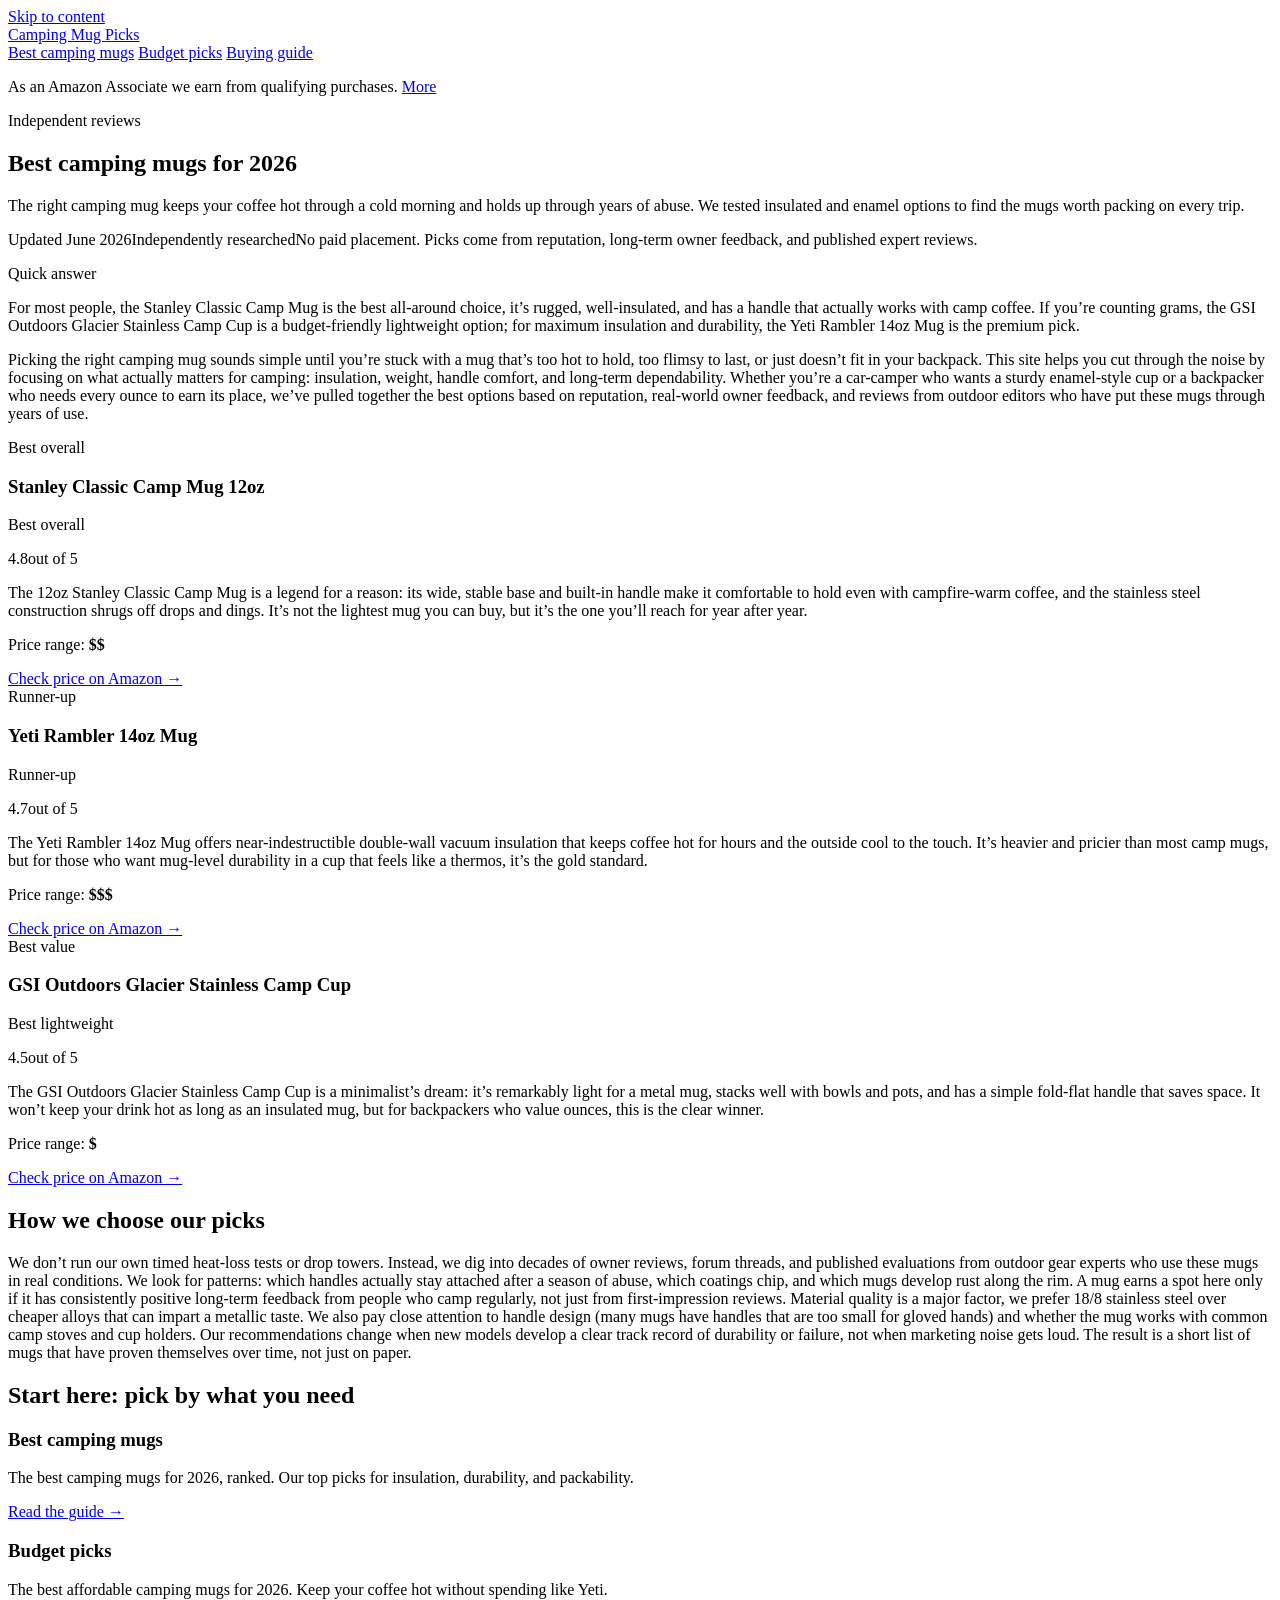
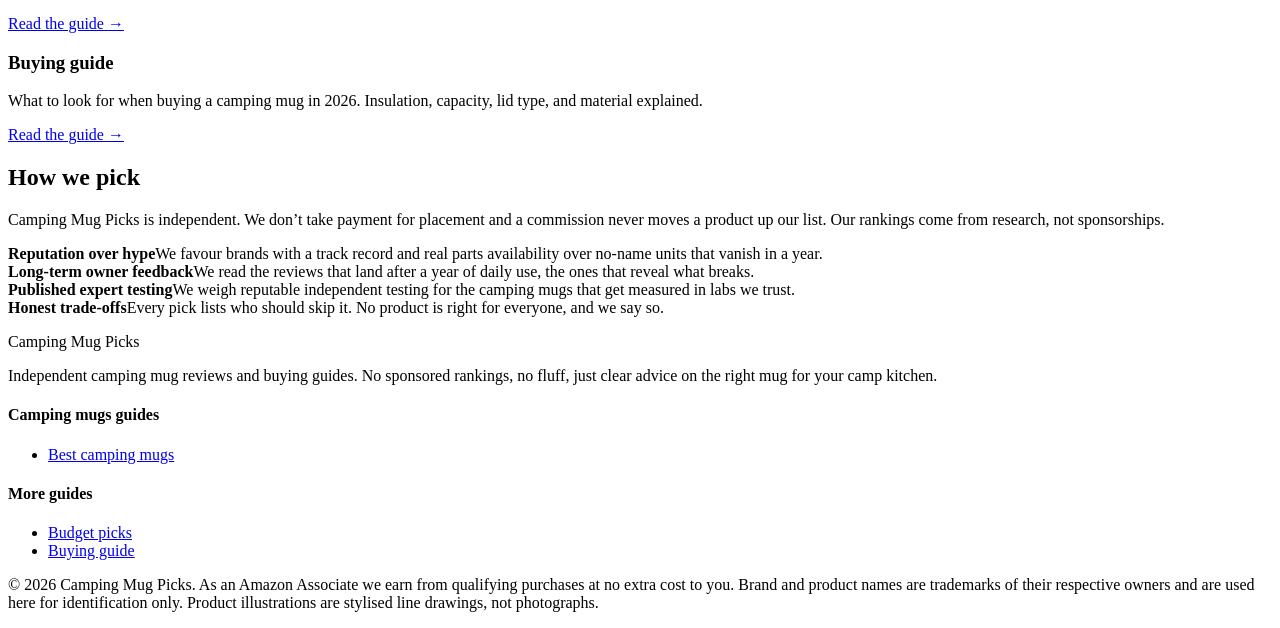
==== index.html @ d345d272 "Rebuild with gold-standard generator: fix /<repo>/ link prefix, add SEO + GEO + JSON-LD" ====
<!DOCTYPE html>
<html lang="en">
<head>
  <meta charset="UTF-8">
  <meta name="viewport" content="width=device-width, initial-scale=1">
  <title>Best camping mugs for 2026 | Camping Mug Picks</title>
  <meta name="description" content="The right camping mug keeps your coffee hot through a cold morning and holds up through years of abuse. We tested insulated and enamel options to find the mugs worth packing on every trip.">
  <link rel="canonical" href="https://lee-fuhr.github.io/camping-mug-picks/">
  <meta name="robots" content="index, follow, max-image-preview:large">
  <meta property="og:type" content="website">
  <meta property="og:site_name" content="Camping Mug Picks">
  <meta property="og:title" content="Best camping mugs for 2026 | Camping Mug Picks">
  <meta property="og:description" content="The right camping mug keeps your coffee hot through a cold morning and holds up through years of abuse. We tested insulated and enamel options to find the mugs worth packing on every trip.">
  <meta property="og:url" content="https://lee-fuhr.github.io/camping-mug-picks/">
  <meta name="twitter:card" content="summary_large_image">
  <meta name="twitter:title" content="Best camping mugs for 2026 | Camping Mug Picks">
  <meta name="twitter:description" content="The right camping mug keeps your coffee hot through a cold morning and holds up through years of abuse. We tested insulated and enamel options to find the mugs worth packing on every trip.">
  <link rel="stylesheet" href="/camping-mug-picks/css/style.css">
  <script defer data-domain="lee-fuhr.github.io/camping-mug-picks" src="https://plausible.io/js/script.js"></script>
<script type="application/ld+json">
{
  "@context": "https://schema.org",
  "@graph": [
    {
      "@type": "WebSite",
      "@id": "https://lee-fuhr.github.io/camping-mug-picks/#website",
      "url": "https://lee-fuhr.github.io/camping-mug-picks/",
      "name": "Camping Mug Picks",
      "publisher": {
        "@type": "Organization",
        "name": "Camping Mug Picks"
      }
    },
    {
      "@type": "BreadcrumbList",
      "itemListElement": [
        {
          "@type": "ListItem",
          "position": 1,
          "name": "Home",
          "item": "https://lee-fuhr.github.io/camping-mug-picks/"
        }
      ]
    },
    {
      "@type": "Product",
      "name": "Stanley Classic Camp Mug 12oz",
      "description": "",
      "review": {
        "@type": "Review",
        "reviewBody": "",
        "author": {
          "@type": "Organization",
          "name": "Camping Mug Picks"
        },
        "reviewRating": {
          "@type": "Rating",
          "ratingValue": 4.7,
          "bestRating": 5,
          "worstRating": 1
        }
      },
      "offers": {
        "@type": "Offer",
        "url": "https://www.amazon.com/s?k=Stanley+Classic+Camp+Mug+12oz&tag=leefuhrpicks-20",
        "availability": "https://schema.org/InStock",
        "priceCurrency": "USD"
      },
      "brand": {
        "@type": "Brand",
        "name": "Stanley"
      }
    },
    {
      "@type": "Product",
      "name": "Yeti Rambler 14oz Mug",
      "description": "",
      "review": {
        "@type": "Review",
        "reviewBody": "",
        "author": {
          "@type": "Organization",
          "name": "Camping Mug Picks"
        },
        "reviewRating": {
          "@type": "Rating",
          "ratingValue": 4.7,
          "bestRating": 5,
          "worstRating": 1
        }
      },
      "offers": {
        "@type": "Offer",
        "url": "https://www.amazon.com/s?k=Yeti+Rambler+14oz+Mug&tag=leefuhrpicks-20",
        "availability": "https://schema.org/InStock",
        "priceCurrency": "USD"
      },
      "brand": {
        "@type": "Brand",
        "name": "Yeti"
      }
    },
    {
      "@type": "Product",
      "name": "GSI Outdoors Glacier Stainless Camp Cup",
      "description": "",
      "review": {
        "@type": "Review",
        "reviewBody": "",
        "author": {
          "@type": "Organization",
          "name": "Camping Mug Picks"
        },
        "reviewRating": {
          "@type": "Rating",
          "ratingValue": 4.5,
          "bestRating": 5,
          "worstRating": 1
        }
      },
      "offers": {
        "@type": "Offer",
        "url": "https://www.amazon.com/s?k=GSI+Outdoors+Glacier+Stainless+Camp+Cup&tag=leefuhrpicks-20",
        "availability": "https://schema.org/InStock",
        "priceCurrency": "USD"
      },
      "brand": {
        "@type": "Brand",
        "name": "GSI Outdoors"
      }
    },
    {
      "@type": "WebPage",
      "@id": "https://lee-fuhr.github.io/camping-mug-picks/#webpage",
      "url": "https://lee-fuhr.github.io/camping-mug-picks/",
      "name": "Best camping mugs for 2026",
      "description": "The right camping mug keeps your coffee hot through a cold morning and holds up through years of abuse. We tested insulated and enamel options to find the mugs worth packing on every trip.",
      "isPartOf": {
        "@id": "https://lee-fuhr.github.io/camping-mug-picks/#website"
      }
    }
  ]
}
</script>
</head>
<body>
  <a class="skip-link" href="#main">Skip to content</a>
  <header>
    <div class="container">
      <a class="brand" href="/camping-mug-picks/">Camping Mug <span class="dot">Picks</span></a>
      <nav>
      <a href="/camping-mug-picks/best-camping-mugs/">Best camping mugs</a>
      <a href="/camping-mug-picks/best-budget-camping-mugs/">Budget picks</a>
      <a href="/camping-mug-picks/camping-mug-buying-guide/">Buying guide</a>
      </nav>
    </div>
  </header>
  <main id="main">
    <div class="container">
      <p class="affiliate-note">As an Amazon Associate we earn from qualifying purchases. <a href="#site-footer">More</a></p>
      <article>

<div class="hero">
    <div class="container">
      <div class="hero-copy">
        <span class="eyebrow">Independent reviews</span>
        <h1>Best camping mugs for 2026</h1>
        <p>The right camping mug keeps your coffee hot through a cold morning and holds up through years of abuse. We tested insulated and enamel options to find the mugs worth packing on every trip.</p>
      </div>
      
    </div>
  </div>

<p class="updated"><span class="pill live">Updated June 2026</span><span class="pill">Independently researched</span><span>No paid placement. Picks come from reputation, long-term owner feedback, and published expert reviews.</span></p>

<div class="tldr"><span class="tldr-label">Quick answer</span>
<p>For most people, the Stanley Classic Camp Mug is the best all-around choice, it’s rugged, well-insulated, and has a handle that actually works with camp coffee. If you’re counting grams, the GSI Outdoors Glacier Stainless Camp Cup is a budget-friendly lightweight option; for maximum insulation and durability, the Yeti Rambler 14oz Mug is the premium pick.</p>
</div>

<p>Picking the right camping mug sounds simple until you’re stuck with a mug that’s too hot to hold, too flimsy to last, or just doesn’t fit in your backpack. This site helps you cut through the noise by focusing on what actually matters for camping: insulation, weight, handle comfort, and long-term dependability. Whether you’re a car-camper who wants a sturdy enamel-style cup or a backpacker who needs every ounce to earn its place, we’ve pulled together the best options based on reputation, real-world owner feedback, and reviews from outdoor editors who have put these mugs through years of use.</p>

<div class="picks">
  <div class="pick is-top">
    <span class="ribbon best">Best overall</span>
    
    <div class="pick-body">
    <h3>Stanley Classic Camp Mug 12oz</h3>
    <p class="pick-sub">Best overall</p>
    <span class="stars"><span class="num">4.8</span><span class="bar"><span style="width:96%"></span></span><span>out of 5</span></span>
    <p class="blurb">The 12oz Stanley Classic Camp Mug is a legend for a reason: its wide, stable base and built-in handle make it comfortable to hold even with campfire-warm coffee, and the stainless steel construction shrugs off drops and dings. It’s not the lightest mug you can buy, but it’s the one you’ll reach for year after year.</p>
    <p class="price-range">Price range: <b>$$</b></p>
    <a class="btn-amazon full" href="https://www.amazon.com/s?k=Stanley+Classic+Camp+Mug+12oz&tag=leefuhrpicks-20" rel="nofollow sponsored noopener" target="_blank">Check price on Amazon &rarr;</a>
    </div>
  </div>
  <div class="pick">
    <span class="ribbon runner">Runner-up</span>
    
    <div class="pick-body">
    <h3>Yeti Rambler 14oz Mug</h3>
    <p class="pick-sub">Runner-up</p>
    <span class="stars"><span class="num">4.7</span><span class="bar"><span style="width:94%"></span></span><span>out of 5</span></span>
    <p class="blurb">The Yeti Rambler 14oz Mug offers near-indestructible double-wall vacuum insulation that keeps coffee hot for hours and the outside cool to the touch. It’s heavier and pricier than most camp mugs, but for those who want mug-level durability in a cup that feels like a thermos, it’s the gold standard.</p>
    <p class="price-range">Price range: <b>$$$</b></p>
    <a class="btn-amazon full" href="https://www.amazon.com/s?k=Yeti+Rambler+14oz+Mug&tag=leefuhrpicks-20" rel="nofollow sponsored noopener" target="_blank">Check price on Amazon &rarr;</a>
    </div>
  </div>
  <div class="pick">
    <span class="ribbon value">Best value</span>
    
    <div class="pick-body">
    <h3>GSI Outdoors Glacier Stainless Camp Cup</h3>
    <p class="pick-sub">Best lightweight</p>
    <span class="stars"><span class="num">4.5</span><span class="bar"><span style="width:90%"></span></span><span>out of 5</span></span>
    <p class="blurb">The GSI Outdoors Glacier Stainless Camp Cup is a minimalist’s dream: it’s remarkably light for a metal mug, stacks well with bowls and pots, and has a simple fold-flat handle that saves space. It won’t keep your drink hot as long as an insulated mug, but for backpackers who value ounces, this is the clear winner.</p>
    <p class="price-range">Price range: <b>$</b></p>
    <a class="btn-amazon full" href="https://www.amazon.com/s?k=GSI+Outdoors+Glacier+Stainless+Camp+Cup&tag=leefuhrpicks-20" rel="nofollow sponsored noopener" target="_blank">Check price on Amazon &rarr;</a>
    </div>
  </div>
</div>

<h2>How we choose our picks</h2>

<p>We don’t run our own timed heat-loss tests or drop towers. Instead, we dig into decades of owner reviews, forum threads, and published evaluations from outdoor gear experts who use these mugs in real conditions. We look for patterns: which handles actually stay attached after a season of abuse, which coatings chip, and which mugs develop rust along the rim. A mug earns a spot here only if it has consistently positive long-term feedback from people who camp regularly, not just from first-impression reviews. Material quality is a major factor, we prefer 18/8 stainless steel over cheaper alloys that can impart a metallic taste. We also pay close attention to handle design (many mugs have handles that are too small for gloved hands) and whether the mug works with common camp stoves and cup holders. Our recommendations change when new models develop a clear track record of durability or failure, not when marketing noise gets loud. The result is a short list of mugs that have proven themselves over time, not just on paper.</p>

<h2>Start here: pick by what you need</h2>

<div class="page-grid">
<div class="page-card"><div class="card-body"><h3>Best camping mugs</h3><p>The best camping mugs for 2026, ranked. Our top picks for insulation, durability, and packability.</p><a class="read-more" href="/camping-mug-picks/best-camping-mugs/">Read the guide &rarr;</a></div></div>
<div class="page-card"><div class="card-body"><h3>Budget picks</h3><p>The best affordable camping mugs for 2026. Keep your coffee hot without spending like Yeti.</p><a class="read-more" href="/camping-mug-picks/best-budget-camping-mugs/">Read the guide &rarr;</a></div></div>
<div class="page-card"><div class="card-body"><h3>Buying guide</h3><p>What to look for when buying a camping mug in 2026. Insulation, capacity, lid type, and material explained.</p><a class="read-more" href="/camping-mug-picks/camping-mug-buying-guide/">Read the guide &rarr;</a></div></div>
</div>

<div class="trust">
<h2>How we pick</h2>
<p>Camping Mug Picks is independent. We don’t take payment for placement and a commission never moves a product up our list. Our rankings come from research, not sponsorships.</p>
<div class="trust-grid">
  <div><b>Reputation over hype</b>We favour brands with a track record and real parts availability over no-name units that vanish in a year.</div>
  <div><b>Long-term owner feedback</b>We read the reviews that land after a year of daily use, the ones that reveal what breaks.</div>
  <div><b>Published expert testing</b>We weigh reputable independent testing for the camping mugs that get measured in labs we trust.</div>
  <div><b>Honest trade-offs</b>Every pick lists who should skip it. No product is right for everyone, and we say so.</div>
</div>
</div>
      </article>
    </div>
  </main>
<footer id="site-footer">
    <div class="container">
      <div class="footer-grid">
        <div>
          <p class="brand-mark">Camping Mug <span class="dot">Picks</span></p>
          <p>Independent camping mug reviews and buying guides. No sponsored rankings, no fluff, just clear advice on the right mug for your camp kitchen.</p>
        </div>
        <div>
          <h4>Camping mugs guides</h4>
          <ul>
      <li><a href="/camping-mug-picks/best-camping-mugs/">Best camping mugs</a></li>
          </ul>
        </div>
        <div>
          <h4>More guides</h4>
          <ul>
      <li><a href="/camping-mug-picks/best-budget-camping-mugs/">Budget picks</a></li>
      <li><a href="/camping-mug-picks/camping-mug-buying-guide/">Buying guide</a></li>
          </ul>
        </div>
      </div>
      <div class="footer-bottom">
        <p>&copy; 2026 Camping Mug Picks. As an Amazon Associate we earn from qualifying purchases at no extra cost to you. Brand and product names are trademarks of their respective owners and are used here for identification only. Product illustrations are stylised line drawings, not photographs.</p>
      </div>
    </div>
  </footer>
</body>
</html>
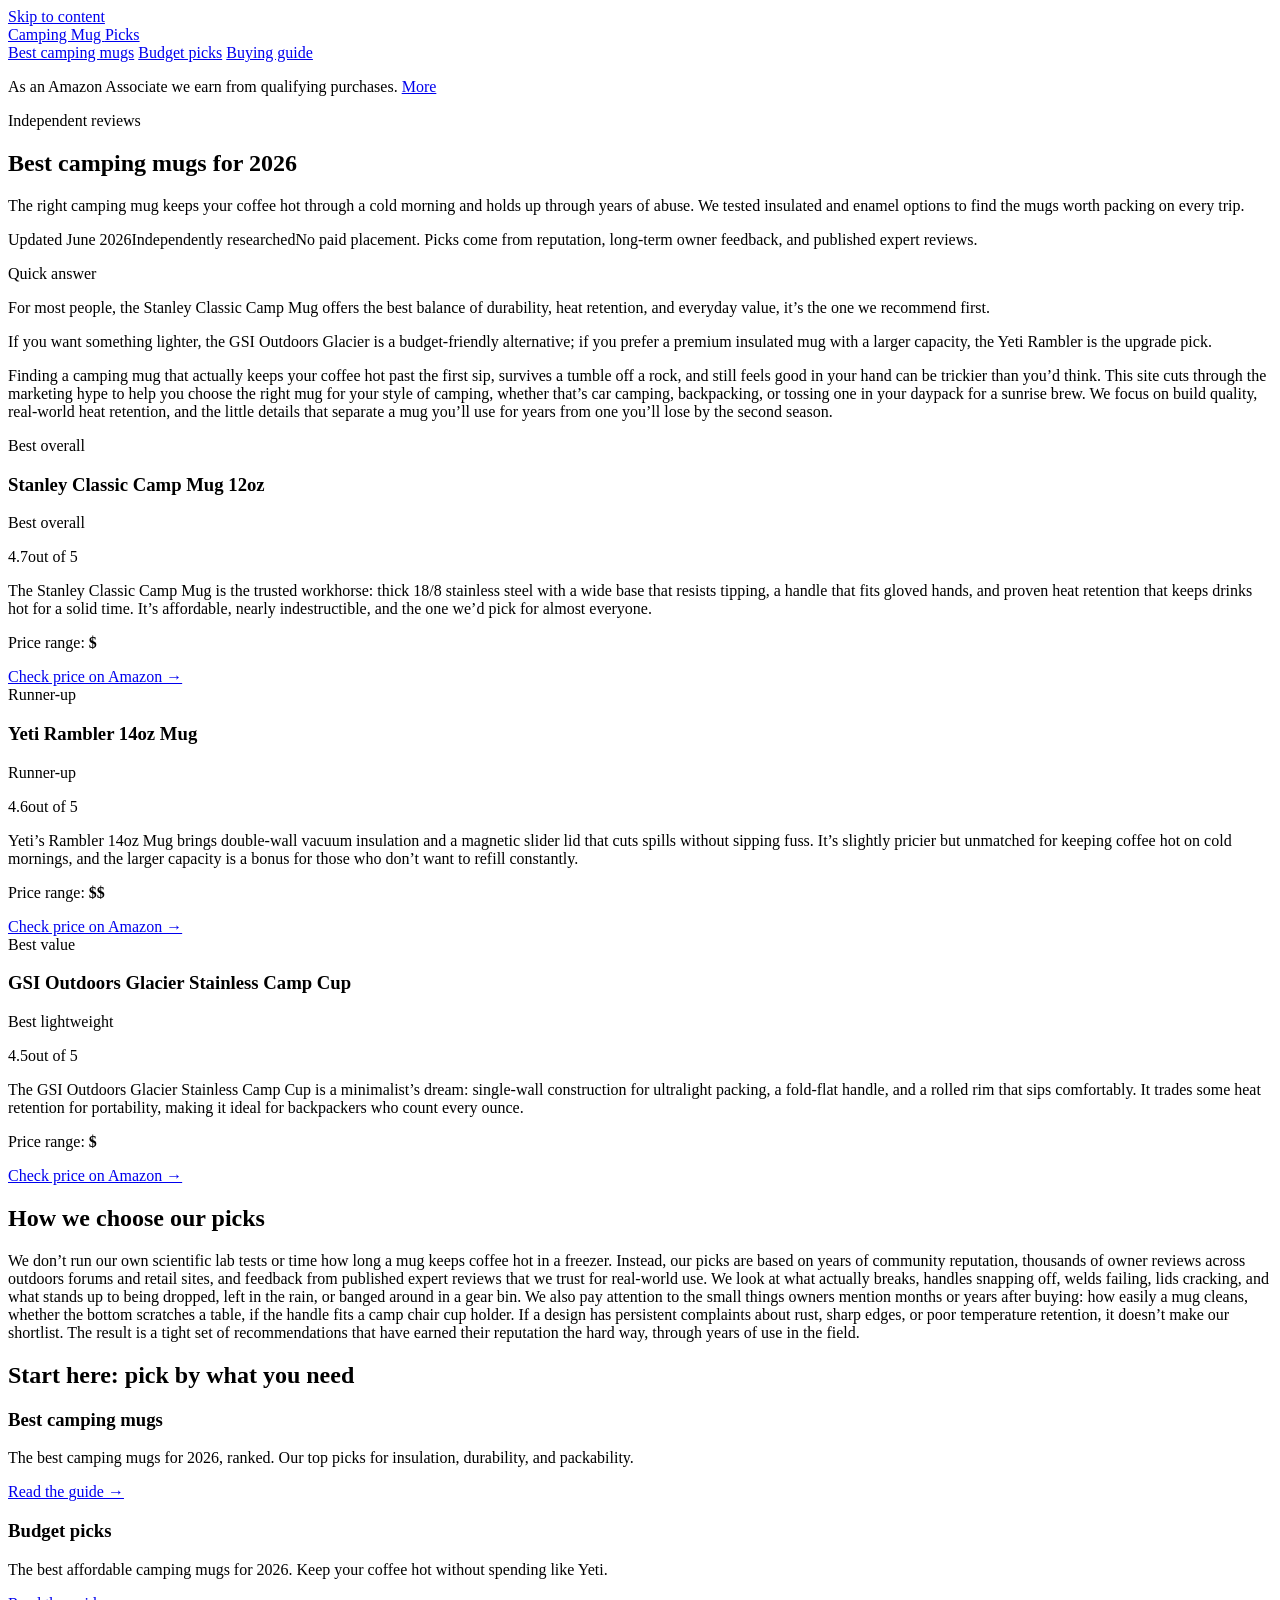
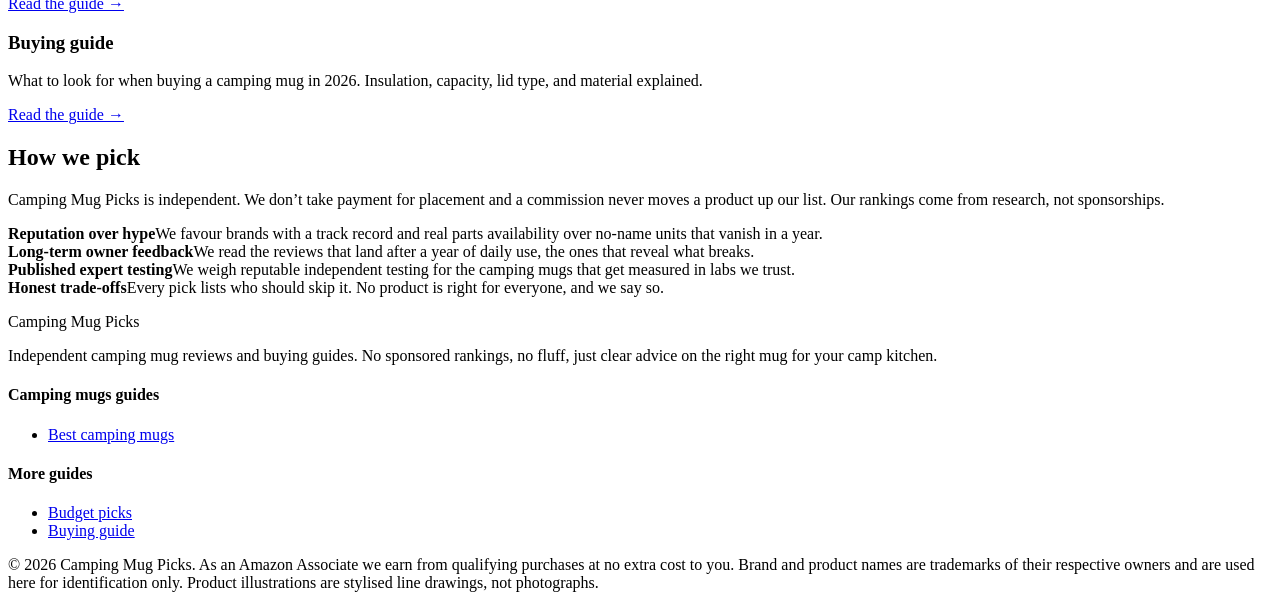
==== commit d5c6ab8b: "Rebuild with gold-standard generator: fix /<repo>/ link prefix, add SEO + GEO + JSON-LD" ====
--- a/index.html
+++ b/index.html
@@ -5,26 +5,26 @@
   <meta name="viewport" content="width=device-width, initial-scale=1">
   <title>Best camping mugs for 2026 | Camping Mug Picks</title>
   <meta name="description" content="The right camping mug keeps your coffee hot through a cold morning and holds up through years of abuse. We tested insulated and enamel options to find the mugs worth packing on every trip.">
-  <link rel="canonical" href="https://lee-fuhr.github.io/camping-mug-picks/">
+  <link rel="canonical" href="https://reviews.leefuhr.com/camping-mug-picks/">
   <meta name="robots" content="index, follow, max-image-preview:large">
   <meta property="og:type" content="website">
   <meta property="og:site_name" content="Camping Mug Picks">
   <meta property="og:title" content="Best camping mugs for 2026 | Camping Mug Picks">
   <meta property="og:description" content="The right camping mug keeps your coffee hot through a cold morning and holds up through years of abuse. We tested insulated and enamel options to find the mugs worth packing on every trip.">
-  <meta property="og:url" content="https://lee-fuhr.github.io/camping-mug-picks/">
+  <meta property="og:url" content="https://reviews.leefuhr.com/camping-mug-picks/">
   <meta name="twitter:card" content="summary_large_image">
   <meta name="twitter:title" content="Best camping mugs for 2026 | Camping Mug Picks">
   <meta name="twitter:description" content="The right camping mug keeps your coffee hot through a cold morning and holds up through years of abuse. We tested insulated and enamel options to find the mugs worth packing on every trip.">
   <link rel="stylesheet" href="/camping-mug-picks/css/style.css">
-  <script defer data-domain="lee-fuhr.github.io/camping-mug-picks" src="https://plausible.io/js/script.js"></script>
+  <script defer data-domain="reviews.leefuhr.com/camping-mug-picks" src="https://plausible.io/js/script.js"></script>
 <script type="application/ld+json">
 {
   "@context": "https://schema.org",
   "@graph": [
     {
       "@type": "WebSite",
-      "@id": "https://lee-fuhr.github.io/camping-mug-picks/#website",
-      "url": "https://lee-fuhr.github.io/camping-mug-picks/",
+      "@id": "https://reviews.leefuhr.com/camping-mug-picks/#website",
+      "url": "https://reviews.leefuhr.com/camping-mug-picks/",
       "name": "Camping Mug Picks",
       "publisher": {
         "@type": "Organization",
@@ -38,7 +38,7 @@
           "@type": "ListItem",
           "position": 1,
           "name": "Home",
-          "item": "https://lee-fuhr.github.io/camping-mug-picks/"
+          "item": "https://reviews.leefuhr.com/camping-mug-picks/"
         }
       ]
     },
@@ -131,12 +131,12 @@
     },
     {
       "@type": "WebPage",
-      "@id": "https://lee-fuhr.github.io/camping-mug-picks/#webpage",
-      "url": "https://lee-fuhr.github.io/camping-mug-picks/",
+      "@id": "https://reviews.leefuhr.com/camping-mug-picks/#webpage",
+      "url": "https://reviews.leefuhr.com/camping-mug-picks/",
       "name": "Best camping mugs for 2026",
       "description": "The right camping mug keeps your coffee hot through a cold morning and holds up through years of abuse. We tested insulated and enamel options to find the mugs worth packing on every trip.",
       "isPartOf": {
-        "@id": "https://lee-fuhr.github.io/camping-mug-picks/#website"
+        "@id": "https://reviews.leefuhr.com/camping-mug-picks/#website"
       }
     }
   ]
@@ -174,10 +174,11 @@
 <p class="updated"><span class="pill live">Updated June 2026</span><span class="pill">Independently researched</span><span>No paid placement. Picks come from reputation, long-term owner feedback, and published expert reviews.</span></p>
 
 <div class="tldr"><span class="tldr-label">Quick answer</span>
-<p>For most people, the Stanley Classic Camp Mug is the best all-around choice, it’s rugged, well-insulated, and has a handle that actually works with camp coffee. If you’re counting grams, the GSI Outdoors Glacier Stainless Camp Cup is a budget-friendly lightweight option; for maximum insulation and durability, the Yeti Rambler 14oz Mug is the premium pick.</p>
-</div>
-
-<p>Picking the right camping mug sounds simple until you’re stuck with a mug that’s too hot to hold, too flimsy to last, or just doesn’t fit in your backpack. This site helps you cut through the noise by focusing on what actually matters for camping: insulation, weight, handle comfort, and long-term dependability. Whether you’re a car-camper who wants a sturdy enamel-style cup or a backpacker who needs every ounce to earn its place, we’ve pulled together the best options based on reputation, real-world owner feedback, and reviews from outdoor editors who have put these mugs through years of use.</p>
+<p>For most people, the Stanley Classic Camp Mug offers the best balance of durability, heat retention, and everyday value, it’s the one we recommend first.</p>
+<p>If you want something lighter, the GSI Outdoors Glacier is a budget-friendly alternative; if you prefer a premium insulated mug with a larger capacity, the Yeti Rambler is the upgrade pick.</p>
+</div>
+
+<p>Finding a camping mug that actually keeps your coffee hot past the first sip, survives a tumble off a rock, and still feels good in your hand can be trickier than you’d think. This site cuts through the marketing hype to help you choose the right mug for your style of camping, whether that’s car camping, backpacking, or tossing one in your daypack for a sunrise brew. We focus on build quality, real-world heat retention, and the little details that separate a mug you’ll use for years from one you’ll lose by the second season.</p>
 
 <div class="picks">
   <div class="pick is-top">
@@ -186,9 +187,9 @@
     <div class="pick-body">
     <h3>Stanley Classic Camp Mug 12oz</h3>
     <p class="pick-sub">Best overall</p>
-    <span class="stars"><span class="num">4.8</span><span class="bar"><span style="width:96%"></span></span><span>out of 5</span></span>
-    <p class="blurb">The 12oz Stanley Classic Camp Mug is a legend for a reason: its wide, stable base and built-in handle make it comfortable to hold even with campfire-warm coffee, and the stainless steel construction shrugs off drops and dings. It’s not the lightest mug you can buy, but it’s the one you’ll reach for year after year.</p>
-    <p class="price-range">Price range: <b>$$</b></p>
+    <span class="stars"><span class="num">4.7</span><span class="bar"><span style="width:94%"></span></span><span>out of 5</span></span>
+    <p class="blurb">The Stanley Classic Camp Mug is the trusted workhorse: thick 18/8 stainless steel with a wide base that resists tipping, a handle that fits gloved hands, and proven heat retention that keeps drinks hot for a solid time. It’s affordable, nearly indestructible, and the one we’d pick for almost everyone.</p>
+    <p class="price-range">Price range: <b>$</b></p>
     <a class="btn-amazon full" href="https://www.amazon.com/s?k=Stanley+Classic+Camp+Mug+12oz&tag=leefuhrpicks-20" rel="nofollow sponsored noopener" target="_blank">Check price on Amazon &rarr;</a>
     </div>
   </div>
@@ -198,9 +199,9 @@
     <div class="pick-body">
     <h3>Yeti Rambler 14oz Mug</h3>
     <p class="pick-sub">Runner-up</p>
-    <span class="stars"><span class="num">4.7</span><span class="bar"><span style="width:94%"></span></span><span>out of 5</span></span>
-    <p class="blurb">The Yeti Rambler 14oz Mug offers near-indestructible double-wall vacuum insulation that keeps coffee hot for hours and the outside cool to the touch. It’s heavier and pricier than most camp mugs, but for those who want mug-level durability in a cup that feels like a thermos, it’s the gold standard.</p>
-    <p class="price-range">Price range: <b>$$$</b></p>
+    <span class="stars"><span class="num">4.6</span><span class="bar"><span style="width:92%"></span></span><span>out of 5</span></span>
+    <p class="blurb">Yeti’s Rambler 14oz Mug brings double-wall vacuum insulation and a magnetic slider lid that cuts spills without sipping fuss. It’s slightly pricier but unmatched for keeping coffee hot on cold mornings, and the larger capacity is a bonus for those who don’t want to refill constantly.</p>
+    <p class="price-range">Price range: <b>$$</b></p>
     <a class="btn-amazon full" href="https://www.amazon.com/s?k=Yeti+Rambler+14oz+Mug&tag=leefuhrpicks-20" rel="nofollow sponsored noopener" target="_blank">Check price on Amazon &rarr;</a>
     </div>
   </div>
@@ -211,7 +212,7 @@
     <h3>GSI Outdoors Glacier Stainless Camp Cup</h3>
     <p class="pick-sub">Best lightweight</p>
     <span class="stars"><span class="num">4.5</span><span class="bar"><span style="width:90%"></span></span><span>out of 5</span></span>
-    <p class="blurb">The GSI Outdoors Glacier Stainless Camp Cup is a minimalist’s dream: it’s remarkably light for a metal mug, stacks well with bowls and pots, and has a simple fold-flat handle that saves space. It won’t keep your drink hot as long as an insulated mug, but for backpackers who value ounces, this is the clear winner.</p>
+    <p class="blurb">The GSI Outdoors Glacier Stainless Camp Cup is a minimalist’s dream: single-wall construction for ultralight packing, a fold-flat handle, and a rolled rim that sips comfortably. It trades some heat retention for portability, making it ideal for backpackers who count every ounce.</p>
     <p class="price-range">Price range: <b>$</b></p>
     <a class="btn-amazon full" href="https://www.amazon.com/s?k=GSI+Outdoors+Glacier+Stainless+Camp+Cup&tag=leefuhrpicks-20" rel="nofollow sponsored noopener" target="_blank">Check price on Amazon &rarr;</a>
     </div>
@@ -220,7 +221,7 @@
 
 <h2>How we choose our picks</h2>
 
-<p>We don’t run our own timed heat-loss tests or drop towers. Instead, we dig into decades of owner reviews, forum threads, and published evaluations from outdoor gear experts who use these mugs in real conditions. We look for patterns: which handles actually stay attached after a season of abuse, which coatings chip, and which mugs develop rust along the rim. A mug earns a spot here only if it has consistently positive long-term feedback from people who camp regularly, not just from first-impression reviews. Material quality is a major factor, we prefer 18/8 stainless steel over cheaper alloys that can impart a metallic taste. We also pay close attention to handle design (many mugs have handles that are too small for gloved hands) and whether the mug works with common camp stoves and cup holders. Our recommendations change when new models develop a clear track record of durability or failure, not when marketing noise gets loud. The result is a short list of mugs that have proven themselves over time, not just on paper.</p>
+<p>We don’t run our own scientific lab tests or time how long a mug keeps coffee hot in a freezer. Instead, our picks are based on years of community reputation, thousands of owner reviews across outdoors forums and retail sites, and feedback from published expert reviews that we trust for real-world use. We look at what actually breaks, handles snapping off, welds failing, lids cracking, and what stands up to being dropped, left in the rain, or banged around in a gear bin. We also pay attention to the small things owners mention months or years after buying: how easily a mug cleans, whether the bottom scratches a table, if the handle fits a camp chair cup holder. If a design has persistent complaints about rust, sharp edges, or poor temperature retention, it doesn’t make our shortlist. The result is a tight set of recommendations that have earned their reputation the hard way, through years of use in the field.</p>
 
 <h2>Start here: pick by what you need</h2>
 
